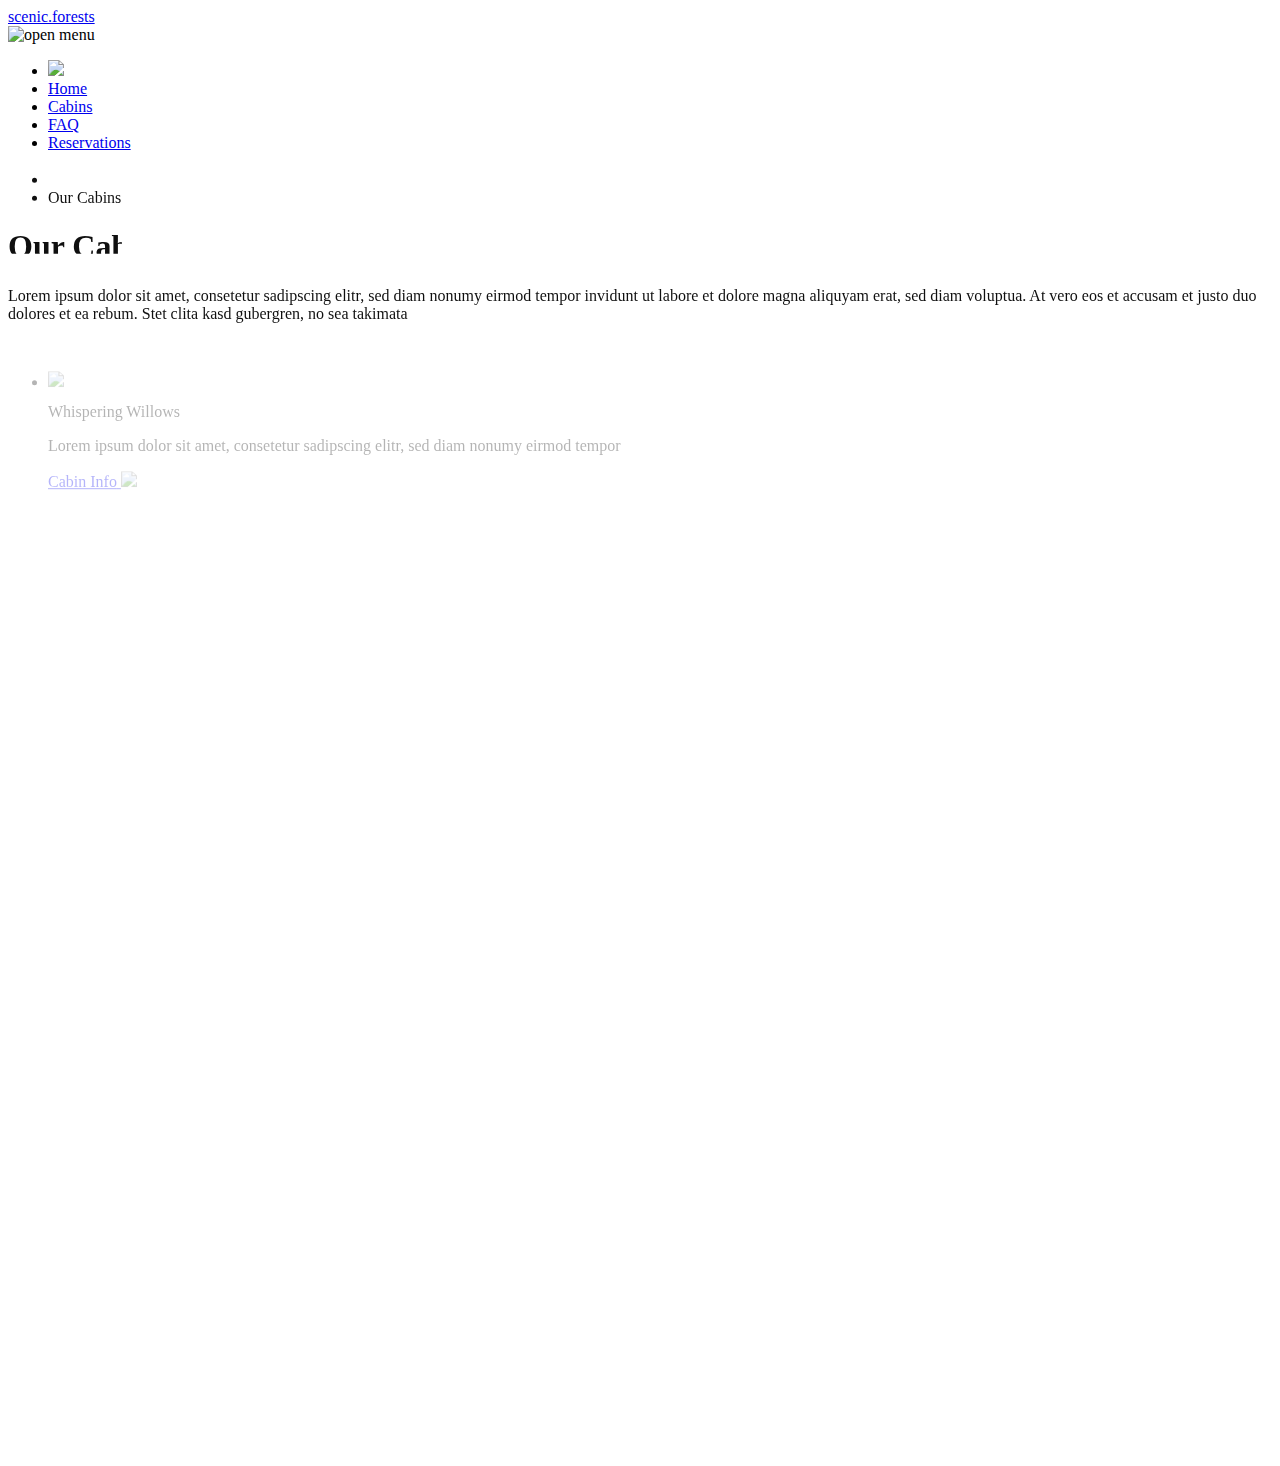
==== cabin.html @ 34f6dfc6 "Add files via upload" ====
<html>
<head>
  <link rel="stylesheet" href="C:\Users\25475\OneDrive\UIdesignproject\index.css">
  <link rel="stylesheet" href="C:\Users\25475\OneDrive\UIdesignproject\cabin.css">
  </head>
  <body>

<div class="sub-hero">
  <div class="wrapper no-padding">
    <header>
      <a href="index.html" class="logo">scenic.forests</a>
      <nav>
        <img src="C:\Users\25475\OneDrive\UIdesignproject\menu-icon.png" class="menu" id="menu-btn" alt="open menu">
        <ul class="nav" id="nav">
          <li class="exit" id="exit-btn"><a href="#">
            <img src="C:\Users\25475\OneDrive\UIdesignproject\close-btn.png"</a>
            </li>
            <li class="active"><a href="index.html">Home</a>
<li><a href="cabins.html">Cabins</a></li>
<li><a href="#">FAQ</a></li>
<li class="res"><a href="#">Reservations</a></li>
</ul>
    </header>
    </div>

    <div class="wrapper hero">

        <div class="main-copy">
          <div class="bread-wrapper">
          <ul class="breadcrumbs">
            <li><a href="C:\Users\25475\OneDrive\UIdesignproject\index.html" style="color:white;">Home</a></li>
            <li>Our Cabins</li>
            </ul>
            </div>
            <h1>
              <span>Our Cabins</span>
              </h1>
              <p class="sub-desc">Lorem ipsum dolor sit amet, consetetur sadipscing elitr, sed diam nonumy eirmod tempor invidunt ut labore et dolore magna aliquyam erat, sed diam voluptua. At vero eos et accusam et justo duo dolores et ea rebum. Stet clita kasd gubergren, no sea takimata</p>

          </div>
          <ul class="featured-cabins">
            <li>
                           <a href="#"><img src="C:\Users\25475\OneDrive\UIdesignproject\cabin-img.jpg" class="cabin-img"></a>

                           <p class="cabin-title">Whispering Willows</p>
                           <p class="cabin-desc">Lorem ipsum dolor sit amet, consetetur sadipscing elitr, sed diam nonumy eirmod tempor</p>
                           <a href="#" class="cabin-cta">
                             <span>Cabin Info</span>
                             <img src="C:\Users\25475\OneDrive\UIdesignproject\blacknexticonimmg.png"/>
                             </a>

                       </li>
                       <li>
                                      <a href="#"><img src="C:\Users\25475\OneDrive\UIdesignproject\cabinsnow2img.jpeg" class="cabin-img two"></a>

                                      <p class="cabin-title">Whispering Willows</p>
                                      <p class="cabin-desc">Lorem ipsum dolor sit amet, consetetur sadipscing elitr, sed diam nonumy eirmod tempor</p>
                                      <a href="#" class="cabin-cta">
                                        <span>Cabin Info</span>
                                        <img src="C:\Users\25475\OneDrive\UIdesignproject\blacknexticonimmg.png"/>
                                        </a>

                                  </li>
                                  <li>
                                                 <a href="#"><img src="C:\Users\25475\OneDrive\UIdesignproject\cabinsnowimg.jpeg" class="cabin-img"></a>

                                                 <p class="cabin-title">Whispering Willows</p>
                                                 <p class="cabin-desc">Lorem ipsum dolor sit amet, consetetur sadipscing elitr, sed diam nonumy eirmod tempor</p>
                                                 <a href="#" class="cabin-cta">
                                                   <span>Cabin Info</span>
                                                   <img src="C:\Users\25475\OneDrive\UIdesignproject\blacknexticonimmg.png"/>
                                                   </a>

                                             </li>

            <li>
                           <a href="#"><img src="C:\Users\25475\OneDrive\UIdesignproject\cabin-img.jpg" class="cabin-img"></a>

                           <p class="cabin-title">Whispering Willows</p>
                           <p class="cabin-desc">Lorem ipsum dolor sit amet, consetetur sadipscing elitr, sed diam nonumy eirmod tempor</p>
                           <a href="#" class="cabin-cta">
                             <span>Cabin Info</span>
                             <img src="C:\Users\25475\OneDrive\UIdesignproject\blacknexticonimmg.png"/>
                             </a>

                       </li>
                       <li>
                                      <a href="#"><img src="C:\Users\25475\OneDrive\UIdesignproject\cabinsnow2img.jpeg" class="cabin-img two"></a>

                                      <p class="cabin-title">Whispering Willows</p>
                                      <p class="cabin-desc">Lorem ipsum dolor sit amet, consetetur sadipscing elitr, sed diam nonumy eirmod tempor</p>
                                      <a href="#" class="cabin-cta">
                                        <span>Cabin Info</span>
                                        <img src="C:\Users\25475\OneDrive\UIdesignproject\blacknexticonimmg.png"/>
                                        </a>

                                  </li>
                                  <li>
                                                 <a href="#"><img src="C:\Users\25475\OneDrive\UIdesignproject\cabinsnowimg.jpeg" class="cabin-img"></a>

                                                 <p class="cabin-title">Whispering Willows</p>
                                                 <p class="cabin-desc">Lorem ipsum dolor sit amet, consetetur sadipscing elitr, sed diam nonumy eirmod tempor</p>
                                                 <a href="#" class="cabin-cta">
                                                   <span>Cabin Info</span>
                                                   <img src="C:\Users\25475\OneDrive\UIdesignproject\blacknexticonimmg.png"/>
                                                   </a>

                                             </li>
                                             <li>
                                                            <a href="#"><img src="C:\Users\25475\OneDrive\UIdesignproject\cabin-img.jpg" class="cabin-img"></a>

                                                            <p class="cabin-title">Whispering Willows</p>
                                                            <p class="cabin-desc">Lorem ipsum dolor sit amet, consetetur sadipscing elitr, sed diam nonumy eirmod tempor</p>
                                                            <a href="#" class="cabin-cta">
                                                              <span>Cabin Info</span>
                                                              <img src="C:\Users\25475\OneDrive\UIdesignproject\blacknexticonimmg.png"/>
                                                              </a>

                                                        </li>
                                                        <li>
                                                                       <a href="#"><img src="C:\Users\25475\OneDrive\UIdesignproject\cabinsnow2img.jpeg" class="cabin-img two"></a>

                                                                       <p class="cabin-title">Whispering Willows</p>
                                                                       <p class="cabin-desc">Lorem ipsum dolor sit amet, consetetur sadipscing elitr, sed diam nonumy eirmod tempor</p>
                                                                       <a href="#" class="cabin-cta">
                                                                         <span>Cabin Info</span>
                                                                         <img src="C:\Users\25475\OneDrive\UIdesignproject\blacknexticonimmg.png"/>
                                                                         </a>

                                                                   </li>
                                                                   <li>
                                                                                  <a href="#"><img src="C:\Users\25475\OneDrive\UIdesignproject\cabinsnowimg.jpeg" class="cabin-img"></a>

                                                                                  <p class="cabin-title">Whispering Willows</p>
                                                                                  <p class="cabin-desc">Lorem ipsum dolor sit amet, consetetur sadipscing elitr, sed diam nonumy eirmod tempor</p>
                                                                                  <a href="#" class="cabin-cta">
                                                                                    <span>Cabin Info</span>
                                                                                    <img src="C:\Users\25475\OneDrive\UIdesignproject\blacknexticonimmg.png"/>
                                                                                    </a>

                                                                              </li>
                                                                                  </ul>
        </div>
      </div>


       <script src="https://cdnjs.cloudflare.com/ajax/libs/gsap/3.2.4/gsap.min.js"></script>
    <script>
      const get = element => document.getElementById(element);

let open = get("menu-btn");
let nav = get("nav");
let exit = get("exit-btn");

open.addEventListener('click', () => {
    nav.classList.add('open-nav');
})

exit.addEventListener('click', () => {
    nav.classList.remove('open-nav');
})

var tl = gsap.timeline({defaults:  {duration: 1}})
tl.from(".main-copy", {y: 50, opacity:0})
 .to("h1 span", {clipPath:  "polygon(0% 100%, 100% 100%, 100% 0%, 0% 0%)"}, "-=.7")
 .from("ul.featured-cabins li", {y:50, opacity: 0, stagger: .3}, "-=.7")

      </script>
    </body>
    </html>
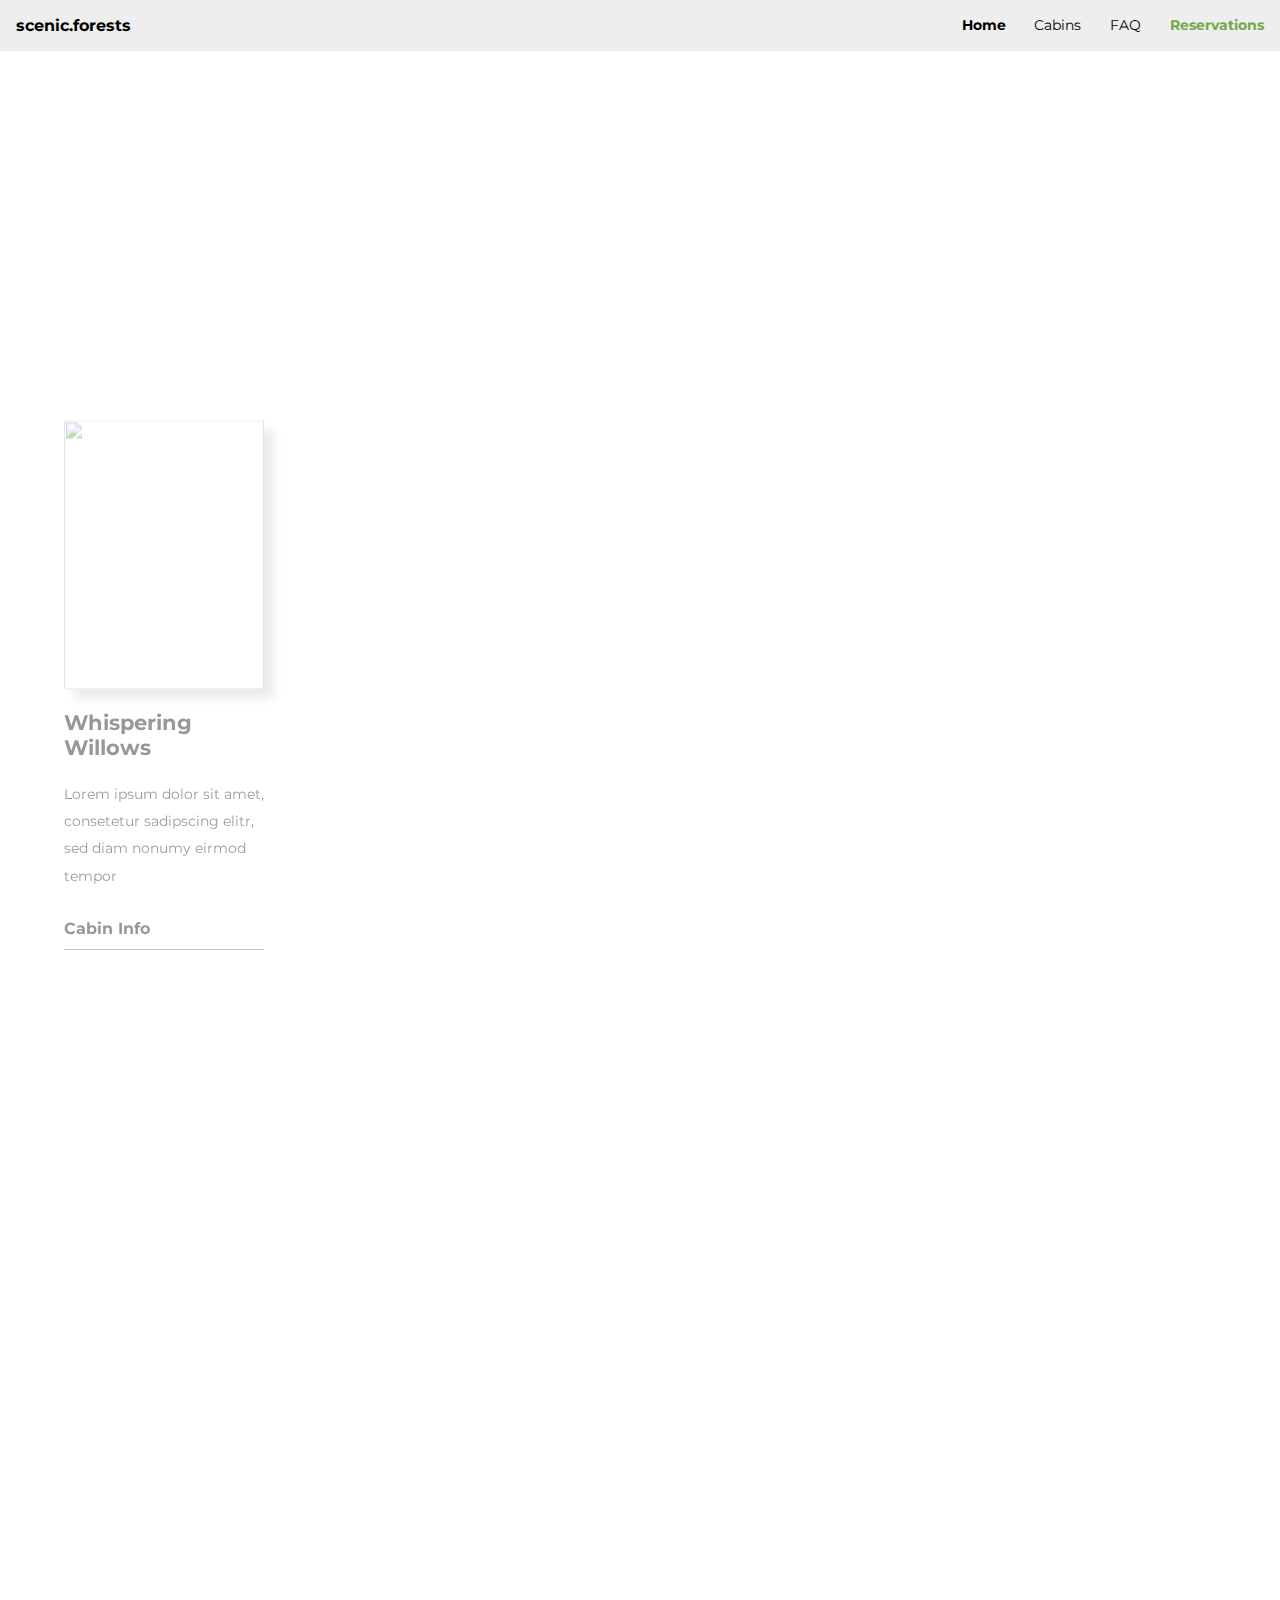
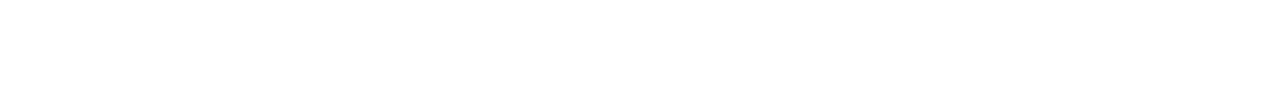
==== commit e5ed17bb: "Update cabin.html" ====
--- a/cabin.html
+++ b/cabin.html
@@ -1,7 +1,7 @@
 <html>
 <head>
-  <link rel="stylesheet" href="C:\Users\25475\OneDrive\UIdesignproject\index.css">
-  <link rel="stylesheet" href="C:\Users\25475\OneDrive\UIdesignproject\cabin.css">
+  <link rel="stylesheet" href="index.css">
+  <link rel="stylesheet" href="cabin.css">
   </head>
   <body>
 
--- a/index.css
+++ b/index.css
@@ -0,0 +1,314 @@
+@import url('https://fonts.googleapis.com/css2?family=Montserrat:wght@400;700&family=Playfair+Display&display=swap');
+
+
+html, body{
+  margin:0;
+  padding:0;
+}
+body{
+  background: #D8EACB;
+  font-family: 'Montserrat', sans-serif;
+}
+a {
+  text-decoration: none;
+}
+ul {
+  list-style: none;
+  padding: 0;
+  margin: 0;
+}
+img {
+  width: 100%;
+}
+header{
+  display: flex;
+  justify-content: space-between;
+  background: #EEEEEE;
+  padding:.5em;
+
+}
+.logo {
+  color:black;
+  font-weight: bold;
+}
+.menu {
+  cursor: pointer;
+  width:30px;
+  height:30px;
+}
+nav ul{
+  visibility: hidden;
+  opacity:hidden;
+  position: fixed;
+  width:100%;
+  top:0;
+  left: 0;
+  background: #72A84A;
+  height: 100vh;
+   padding-top: 5em;
+   z-index: 100;
+}
+nav ul li a {
+  color:black;
+  font-size:1.5em;
+  font-weight: bold;
+  padding: 1em;
+  display:block;
+}
+.exit a {
+    width: 30px;
+    height: 30px;
+    position: absolute;
+    top: 0;
+    right: 0;
+}
+.open-nav {
+    visibility: unset;
+    opacity: 1;
+    transform: translateX(0);
+}
+.forest-hero{
+  background: url('C:/Users/25475/OneDrive/UIdesignproject/forest2img.jpg');
+  background-size: cover;
+  color:white;
+
+}
+.wrapper{
+  padding: .5em;
+  text-align: center;
+}
+.no-padding{
+  padding:0;
+}
+.subtitle{
+  padding: 3em 0 .5em;
+}
+h1 span{
+  display:block;
+    clip-path: polygon(0 100%, 100% 100%, 100% 100%, 0% 100%); 
+
+}
+.cta {
+  padding:1em;
+  display: inline-block;
+  background-color:  #72A84A;
+  font-weight: bold;
+  color: white;
+  margin-bottom:  3em;
+  margin-top: 1em;
+}
+ul.featured-cabins{
+  width: 60%;
+  margin:0 auto;
+}
+
+ul.featured-cabins li {
+  margin-bottom: 3em;
+}
+
+.cabin-img{
+  box-shadow: 10px 10px 10px rgba(0,0,0,.2);
+}
+.cabin-title{
+  font-weight: bold;
+  font-size: 1.3em;
+}
+.cabin-desc, ul.features li p, .left p {
+  line-height: 1.9em;
+  font-size: .8em;
+  margin-bottom: 2em;
+}
+.cabin-cta {
+  display: flex;
+  justify-content: space-between;
+  position: relative;
+}
+.cabin-cta:after{
+  content: '';
+  position: absolute;
+  bottom: -12px;
+  background: white;
+  width:100%;
+  height:1px;
+}
+.cabin-cta span{
+color:white;
+font-weight: bold;
+}
+.cabin-cta img{
+  width: 15px;
+
+}
+.feature-container{
+  background: #1A1A1A;
+color:white;
+}
+ul.features{
+  margin: 3em auto;
+  width: 70%;
+}
+ul.features li img{
+  width:40px;
+}
+ul.features li p {
+  color: #CCCCCC;
+}
+
+.main-qoute {
+  font-family: c
+  font-size: 2.2em;
+  font-style: italic;
+  margin-bottom: .5em;
+}
+cite {
+  margin-bottom: 3em;
+  display: block;
+}
+ul.testimonials {
+  margin: 3em 0;
+}
+ul.testimonials li {
+  margin-bottom: 3em;
+}
+.test-img {
+  border-radius: 50%;
+  width: 50px;
+  height:50px;
+}
+p.test-desc{
+  font-family: 'Playfair Display', serif;
+  font-style: italic;
+}
+p.test-auth {
+  font-weight: bold;
+  font-size: .85em;
+}
+.last-container{
+  position:relative;
+}
+.fern {
+  position:absolute;
+  bottom:0;
+  left:0;
+  z-index: 1;
+  width: 80%;
+  opacity: .1;
+
+}
+.two {
+  height:auto;
+}
+@media (min-width: 550px){
+  .menu, .exit {
+    display: none;
+  }
+
+  header {
+    padding: 1em;
+  }
+  ul.nav {
+    visibility: unset;
+    opacity: 1;
+    background: none;
+    display:flex;
+    margin:0;
+    padding:0;
+    position:unset;
+    height: auto;
+  }
+  ul.nav li a {
+        font-size: .9em;
+        padding: 0 1em;
+        font-weight: normal;
+    }
+    ul.nav li:last-child a {
+      padding-right: 0;
+    }
+    ul.nav .active a {
+      font-weight: bold;
+    }
+    ul.nav .res a {
+      color: #72A84A;
+        font-weight: bold;
+    }
+    ul.featured-cabins {
+      width: 90%;
+        display: grid;
+        grid-template-columns: repeat(3,auto);
+        grid-gap: 3em;
+    }
+
+}
+@media (min-width: 650px){
+  ul.features {
+    width: 90%;
+      display: grid;
+      grid-template-columns: repeat(3,auto);
+      grid-gap: 3em;
+  }
+}
+@media (min-width: 900px){
+  .wrapper {
+    text-align:left;
+  }
+  .flex{
+    display:flex;
+  }
+  .hero {
+    padding: 8em 4em;
+  }
+  .last-container{
+    padding:0 4em;
+  }
+  .main-copy {
+    width:40%;
+  }
+  p.subtitle {
+    margin: 0 0 1em;
+    padding: 0;
+  }
+  h1 {
+    font-size: 3em;
+    margin-top: 0;
+  }
+  ul.featured-cabins {
+    width: 70%;
+  }
+    .main-quote, .main-cite {
+      text-align: center;
+    }
+  .main-quote {
+    font-size: 3em;
+    margin-top: 2em;
+  }
+  .main-cite {
+    font-size: 1.5em;
+    margin-top: 3em;
+  }
+  .bio {
+    width: 90%;
+  }
+  ul.testimonials {
+    margin-left: 2em;
+  }
+    ul.testimonials li {
+      display: flex;
+      background: white;
+      padding: 1.5em;
+      margin-bottom: 1em;
+    }
+    .test-img{
+      margin-right: 1em;
+    }
+    .test-desc {
+      margin-top: .5em;
+      font-size: 1.1em;
+      margin-bottom: 0;
+    }
+    .fern {
+      width: 20%;
+    }
+    .cabin-desc, ul.features li p, .left p {
+    font-size: .9em;
+}
+}
--- a/cabin.css
+++ b/cabin.css
@@ -0,0 +1,61 @@
+body {
+  background: white
+}
+.sub-hero{
+  background: url('C:/Users/25475/OneDrive/UIdesignproject/forest2img.jpg');
+  background-size: cover;
+ height: 70vh;
+}
+.bread-wrapper {
+  display:grid;
+  justify-content: center;
+  margin: 3em 0 0;
+}
+ul.breadcrumbs {
+  display:flex;
+  margin-bottom: .5em;
+}
+ul.breadcrumbs li a {
+  color: black;
+  margin-right: .5em;
+  font-weight: bold;
+
+}
+h1 {
+  margin-top: 0;
+}
+.sub-desc {
+  width: 80%;
+  margin: 0 auto;
+}
+ul.featured-cabins {
+  display:grid;
+  grid-template-columns: repeat(auto-fit, minmax(200px, 200px));
+  width: 100%;
+  place-content: center;
+  margin-top: 4em;
+}
+.cabin-cta span {
+  color: black;
+}
+.cabin-cta:after{
+  background: black;
+}
+.main-copy{
+  color:white;
+}
+@media (min-width: 900px){
+  .hero {
+    padding: 4em;
+
+  }
+  ul.featured-cabins{
+    place-content: flex-start;
+  }
+  .bread-wrapper {
+    display: unset;
+  }
+  .sub-desc{
+    width:100%;
+  }
+}
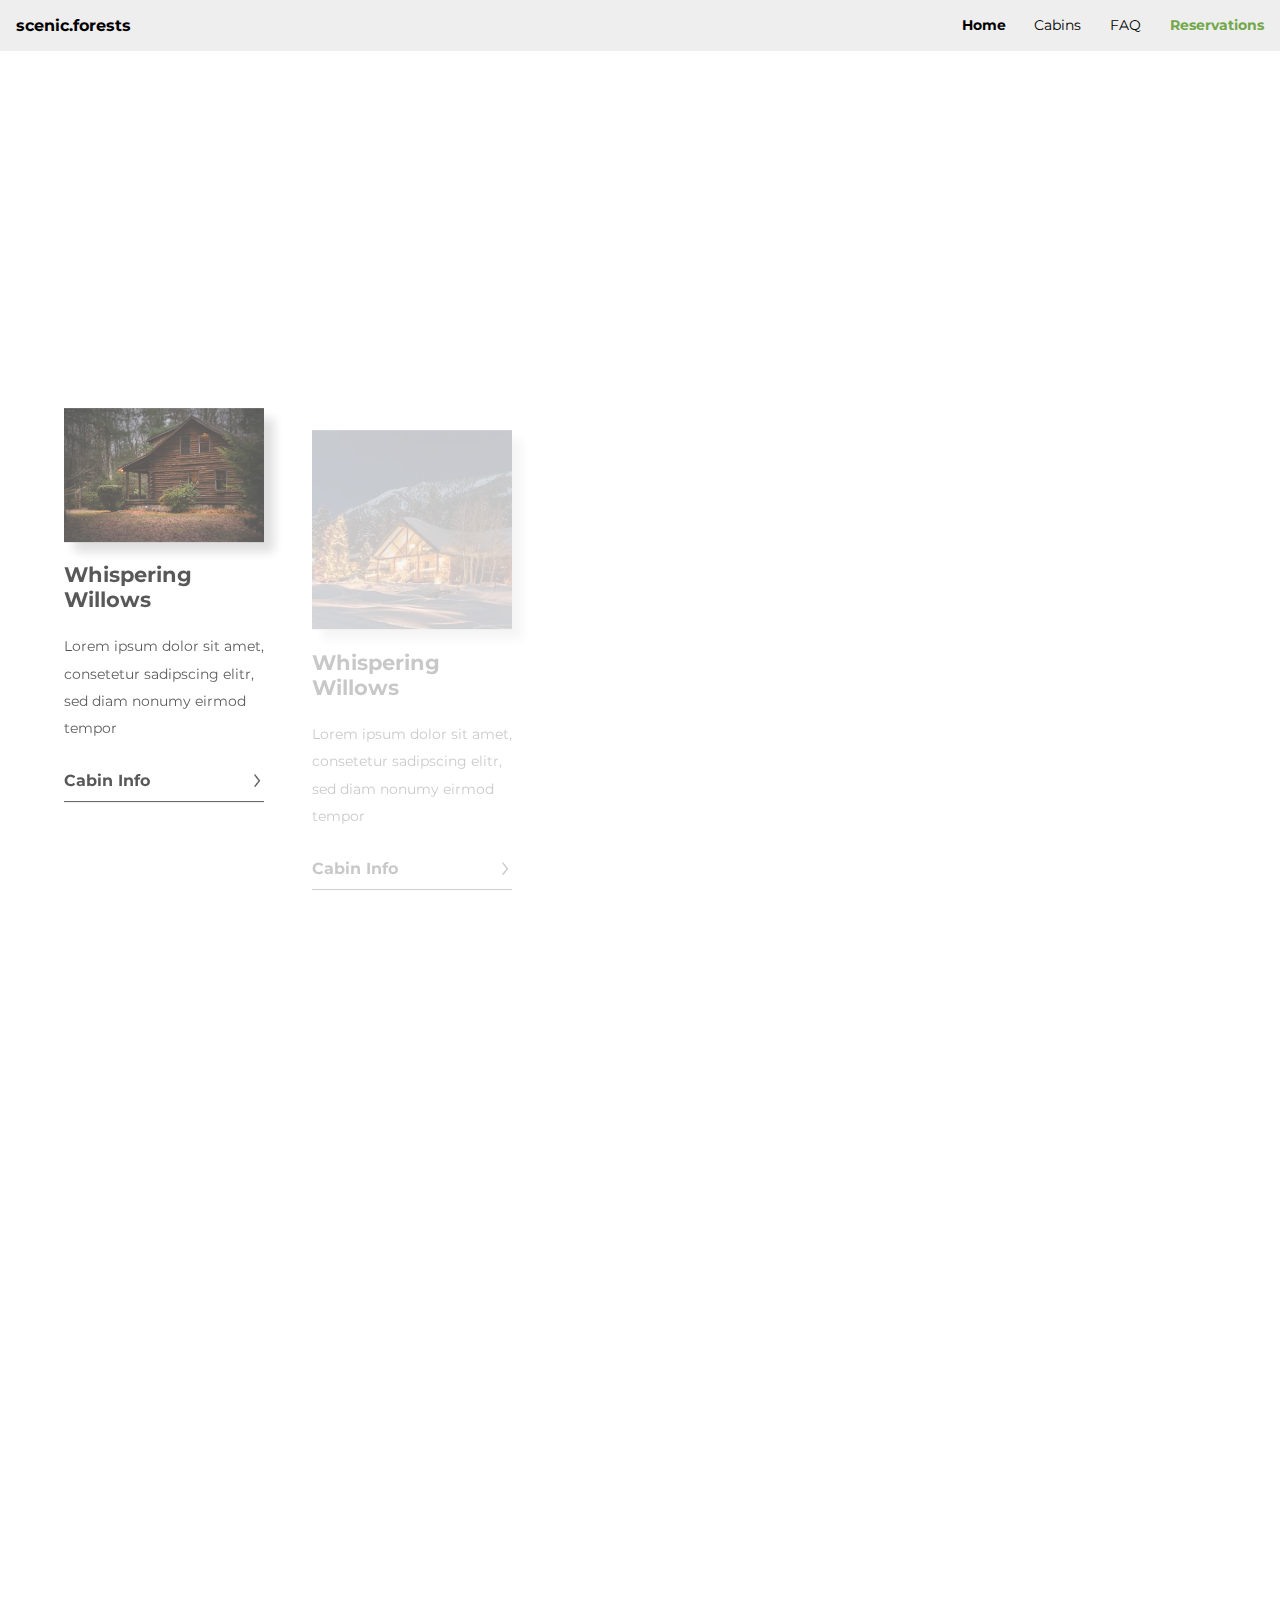
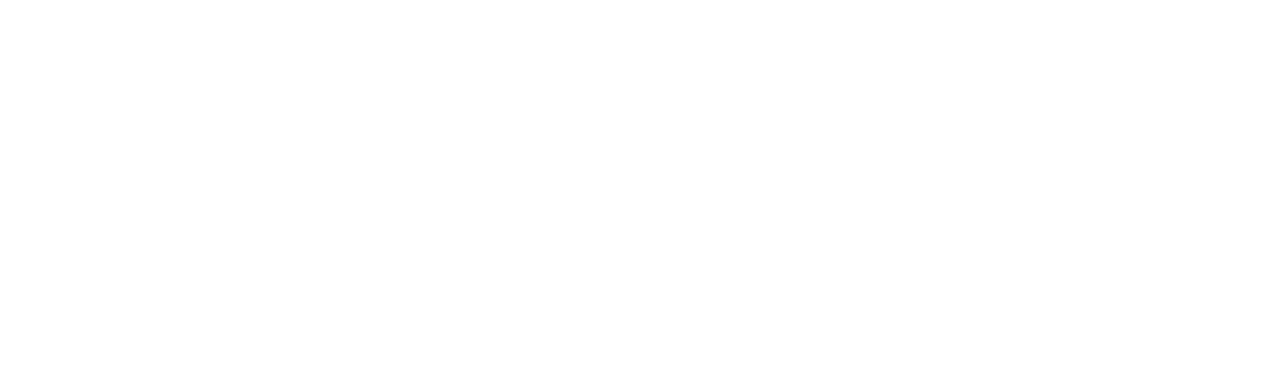
==== commit 428b8bfd: "Update cabin.html" ====
--- a/cabin.html
+++ b/cabin.html
@@ -10,13 +10,13 @@
     <header>
       <a href="index.html" class="logo">scenic.forests</a>
       <nav>
-        <img src="C:\Users\25475\OneDrive\UIdesignproject\menu-icon.png" class="menu" id="menu-btn" alt="open menu">
+        <img src="menu-icon.png" class="menu" id="menu-btn" alt="open menu">
         <ul class="nav" id="nav">
           <li class="exit" id="exit-btn"><a href="#">
-            <img src="C:\Users\25475\OneDrive\UIdesignproject\close-btn.png"</a>
+            <img src="close-btn.png"</a>
             </li>
             <li class="active"><a href="index.html">Home</a>
-<li><a href="cabins.html">Cabins</a></li>
+<li><a href="cabin.html">Cabins</a></li>
 <li><a href="#">FAQ</a></li>
 <li class="res"><a href="#">Reservations</a></li>
 </ul>
@@ -28,7 +28,7 @@
         <div class="main-copy">
           <div class="bread-wrapper">
           <ul class="breadcrumbs">
-            <li><a href="C:\Users\25475\OneDrive\UIdesignproject\index.html" style="color:white;">Home</a></li>
+            <li><a href="index.html" style="color:white;">Home</a></li>
             <li>Our Cabins</li>
             </ul>
             </div>
@@ -40,102 +40,102 @@
           </div>
           <ul class="featured-cabins">
             <li>
-                           <a href="#"><img src="C:\Users\25475\OneDrive\UIdesignproject\cabin-img.jpg" class="cabin-img"></a>
+                           <a href="#"><img src="cabin-img.jpg" class="cabin-img"></a>
 
                            <p class="cabin-title">Whispering Willows</p>
                            <p class="cabin-desc">Lorem ipsum dolor sit amet, consetetur sadipscing elitr, sed diam nonumy eirmod tempor</p>
                            <a href="#" class="cabin-cta">
                              <span>Cabin Info</span>
-                             <img src="C:\Users\25475\OneDrive\UIdesignproject\blacknexticonimmg.png"/>
+                             <img src="blacknexticonimmg.png"/>
                              </a>
 
                        </li>
                        <li>
-                                      <a href="#"><img src="C:\Users\25475\OneDrive\UIdesignproject\cabinsnow2img.jpeg" class="cabin-img two"></a>
+                                      <a href="#"><img src="cabinsnow2img.jpeg" class="cabin-img two"></a>
 
                                       <p class="cabin-title">Whispering Willows</p>
                                       <p class="cabin-desc">Lorem ipsum dolor sit amet, consetetur sadipscing elitr, sed diam nonumy eirmod tempor</p>
                                       <a href="#" class="cabin-cta">
                                         <span>Cabin Info</span>
-                                        <img src="C:\Users\25475\OneDrive\UIdesignproject\blacknexticonimmg.png"/>
+                                        <img src="blacknexticonimmg.png"/>
                                         </a>
 
                                   </li>
                                   <li>
-                                                 <a href="#"><img src="C:\Users\25475\OneDrive\UIdesignproject\cabinsnowimg.jpeg" class="cabin-img"></a>
+                                                 <a href="#"><img src="cabinsnowimg.jpeg" class="cabin-img"></a>
 
                                                  <p class="cabin-title">Whispering Willows</p>
                                                  <p class="cabin-desc">Lorem ipsum dolor sit amet, consetetur sadipscing elitr, sed diam nonumy eirmod tempor</p>
                                                  <a href="#" class="cabin-cta">
                                                    <span>Cabin Info</span>
-                                                   <img src="C:\Users\25475\OneDrive\UIdesignproject\blacknexticonimmg.png"/>
+                                                   <img src="blacknexticonimmg.png"/>
                                                    </a>
 
                                              </li>
 
             <li>
-                           <a href="#"><img src="C:\Users\25475\OneDrive\UIdesignproject\cabin-img.jpg" class="cabin-img"></a>
+                           <a href="#"><img src="cabin-img.jpg" class="cabin-img"></a>
 
                            <p class="cabin-title">Whispering Willows</p>
                            <p class="cabin-desc">Lorem ipsum dolor sit amet, consetetur sadipscing elitr, sed diam nonumy eirmod tempor</p>
                            <a href="#" class="cabin-cta">
                              <span>Cabin Info</span>
-                             <img src="C:\Users\25475\OneDrive\UIdesignproject\blacknexticonimmg.png"/>
+                             <img src="blacknexticonimmg.png"/>
                              </a>
 
                        </li>
                        <li>
-                                      <a href="#"><img src="C:\Users\25475\OneDrive\UIdesignproject\cabinsnow2img.jpeg" class="cabin-img two"></a>
+                                      <a href="#"><img src="cabinsnow2img.jpeg" class="cabin-img two"></a>
 
                                       <p class="cabin-title">Whispering Willows</p>
                                       <p class="cabin-desc">Lorem ipsum dolor sit amet, consetetur sadipscing elitr, sed diam nonumy eirmod tempor</p>
                                       <a href="#" class="cabin-cta">
                                         <span>Cabin Info</span>
-                                        <img src="C:\Users\25475\OneDrive\UIdesignproject\blacknexticonimmg.png"/>
+                                        <img src="blacknexticonimmg.png"/>
                                         </a>
 
                                   </li>
                                   <li>
-                                                 <a href="#"><img src="C:\Users\25475\OneDrive\UIdesignproject\cabinsnowimg.jpeg" class="cabin-img"></a>
+                                                 <a href="#"><img src="cabinsnowimg.jpeg" class="cabin-img"></a>
 
                                                  <p class="cabin-title">Whispering Willows</p>
                                                  <p class="cabin-desc">Lorem ipsum dolor sit amet, consetetur sadipscing elitr, sed diam nonumy eirmod tempor</p>
                                                  <a href="#" class="cabin-cta">
                                                    <span>Cabin Info</span>
-                                                   <img src="C:\Users\25475\OneDrive\UIdesignproject\blacknexticonimmg.png"/>
+                                                   <img src="blacknexticonimmg.png"/>
                                                    </a>
 
                                              </li>
                                              <li>
-                                                            <a href="#"><img src="C:\Users\25475\OneDrive\UIdesignproject\cabin-img.jpg" class="cabin-img"></a>
+                                                            <a href="#"><img src="cabin-img.jpg" class="cabin-img"></a>
 
                                                             <p class="cabin-title">Whispering Willows</p>
                                                             <p class="cabin-desc">Lorem ipsum dolor sit amet, consetetur sadipscing elitr, sed diam nonumy eirmod tempor</p>
                                                             <a href="#" class="cabin-cta">
                                                               <span>Cabin Info</span>
-                                                              <img src="C:\Users\25475\OneDrive\UIdesignproject\blacknexticonimmg.png"/>
+                                                              <img src="blacknexticonimmg.png"/>
                                                               </a>
 
                                                         </li>
                                                         <li>
-                                                                       <a href="#"><img src="C:\Users\25475\OneDrive\UIdesignproject\cabinsnow2img.jpeg" class="cabin-img two"></a>
+                                                                       <a href="#"><img src="cabinsnow2img.jpeg" class="cabin-img two"></a>
 
                                                                        <p class="cabin-title">Whispering Willows</p>
                                                                        <p class="cabin-desc">Lorem ipsum dolor sit amet, consetetur sadipscing elitr, sed diam nonumy eirmod tempor</p>
                                                                        <a href="#" class="cabin-cta">
                                                                          <span>Cabin Info</span>
-                                                                         <img src="C:\Users\25475\OneDrive\UIdesignproject\blacknexticonimmg.png"/>
+                                                                         <img src="blacknexticonimmg.png"/>
                                                                          </a>
 
                                                                    </li>
                                                                    <li>
-                                                                                  <a href="#"><img src="C:\Users\25475\OneDrive\UIdesignproject\cabinsnowimg.jpeg" class="cabin-img"></a>
+                                                                                  <a href="#"><img src="cabinsnowimg.jpeg" class="cabin-img"></a>
 
                                                                                   <p class="cabin-title">Whispering Willows</p>
                                                                                   <p class="cabin-desc">Lorem ipsum dolor sit amet, consetetur sadipscing elitr, sed diam nonumy eirmod tempor</p>
                                                                                   <a href="#" class="cabin-cta">
                                                                                     <span>Cabin Info</span>
-                                                                                    <img src="C:\Users\25475\OneDrive\UIdesignproject\blacknexticonimmg.png"/>
+                                                                                    <img src="blacknexticonimmg.png"/>
                                                                                     </a>
 
                                                                               </li>
